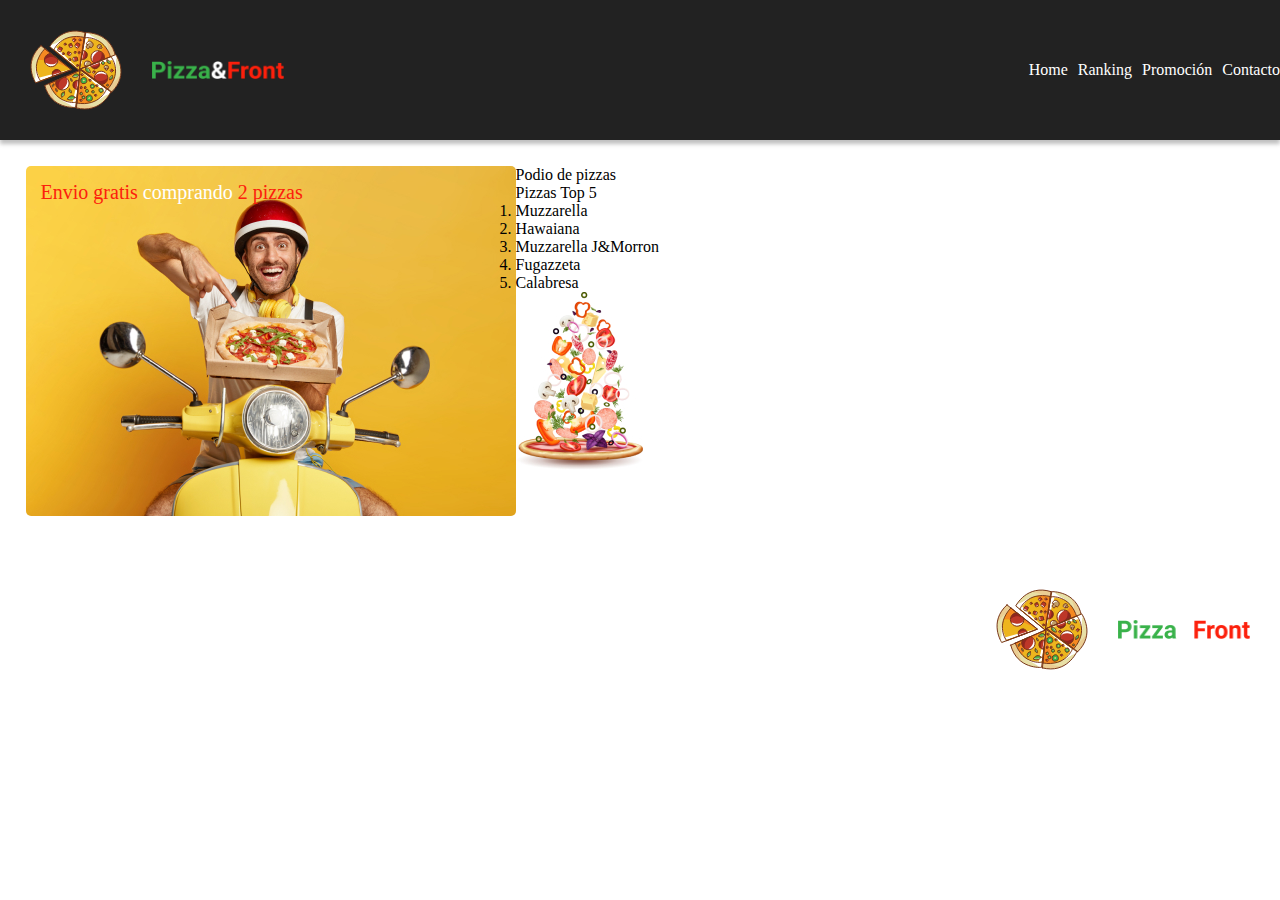
==== Clase 11/index.html @ 7b9bbc5e "Agregado de archivos por primera vez" ====
<!DOCTYPE html>
<html lang="en">
  <head>
    <meta charset="UTF-8" />
    <meta http-equiv="X-UA-Compatible" content="IE=edge" />
    <meta name="viewport" content="width=device-width, initial-scale=1.0" />
    <link rel="stylesheet" href="./styles.css">
    <title>Clase 11 - Pizza&Front (Flex)</title>
  </head>
  <body>
    <header>
      <div class="logo header">
        <img src="./img/VectorPizza.svg" class="logo vector" alt="" />
        <img src="./img/Pizza&Front.png" class="logo text" alt="" />
      </div>
      <nav class="navbar header">
        <ul>
          <li>Home</li>
          <li>Ranking</li>
          <li>Promoción</li>
          <li>Contacto</li>
        </ul>
      </nav>
    </header>

    <main>
      <div class="delivery">
        <span class="delivery-text">
          Envio gratis <span class="delivery-text-white">comprando</span> 2 pizzas
        </span>
      </div>
      <div class="podium">
        <span class="podium-title">Podio de pizzas</span>
        <div class="podium-container">
            <div class="podium-container box-1">
                <span>Pizzas Top 5</span> 
                <ol>
                  <li>Muzzarella</li>
                  <li>Hawaiana</li>
                  <li>Muzzarella J&Morron</li>
                  <li>Fugazzeta</li>
                  <li>Calabresa</li>
                </ol>
            </div>
            <img src="./img/PizzaFalling.jpg" alt="" class="podium-container box-2">
        </div>
      </div>
    </main>

    <footer>
      <nav class="navbar footer">
        <ul>
          <li>Home</li>
          <li>Ranking</li>
          <li>Promoción</li>
          <li>Contacto</li>
        </ul>
      </nav>
      <div class="logo footer">
        <img src="./img/VectorPizza.svg" class="logo vector" alt="" />
        <img src="./img/Pizza&Front.png" class="logo text" alt="" />
      </div>
    </footer>
  </body>
</html>
---- Clase 11/styles.css ----
* {
    margin: 0;
    padding: 0;
    box-sizing: border-box;
}
body {
    font-family: Roboto;
}
header {
    display: flex;
    background-color: #222222;
    justify-content: space-between;
    align-items: center;
    box-shadow: 0px 4px 4px rgba(0, 0, 0, 0.25);
}

/* Logo Global */
.logo {
    display: flex;
    margin: 15px;
}
.logo.text {
    width: 132px;
}
.logo.vector {
    width: 92px;
}

/* Logo Header */

.logo.header {
    justify-content: center;
    align-items: center;
}

/* Logo Footer */

.logo.footer {
    justify-content: flex-end;
    align-items: center;
}

.navbar ul {
    display: flex;
    list-style-type: none;
    gap: 10px;
    color: white;
}

/* Main */

main {
    display: flex;
    flex-wrap: wrap;
    padding: 2%;
}
.delivery {
    background-image: url(./img/delivery.jpg);
    background-repeat: no-repeat;
    background-size: cover;
    width: 490px;
    height: 350px;
    border-radius: 5px;
    padding-top: 15px;
    padding-left: 15px;
}
.delivery-text {
    display: flex;
    gap: 5px;
    color: #FC200C;
    font-size: 20px;
}
.delivery-text-white {
    color: white;
}
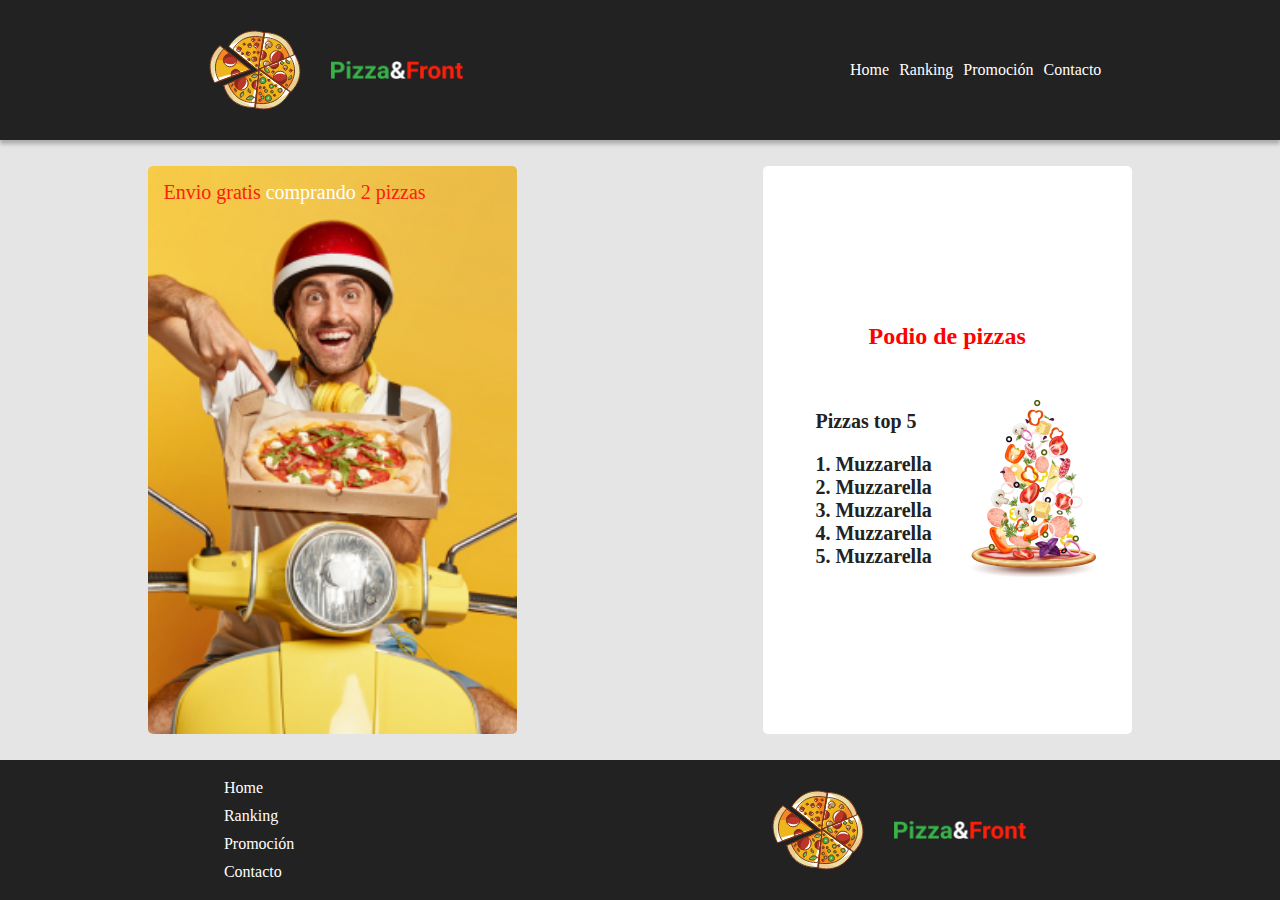
==== commit 094e7cf4: "Cambios 9/11/22" ====
--- a/Clase 11/index.html
+++ b/Clase 11/index.html
@@ -4,7 +4,7 @@
     <meta charset="UTF-8" />
     <meta http-equiv="X-UA-Compatible" content="IE=edge" />
     <meta name="viewport" content="width=device-width, initial-scale=1.0" />
-    <link rel="stylesheet" href="./styles.css">
+    <link rel="stylesheet" href="./styles.css" />
     <title>Clase 11 - Pizza&Front (Flex)</title>
   </head>
   <body>
@@ -26,23 +26,28 @@
     <main>
       <div class="delivery">
         <span class="delivery-text">
-          Envio gratis <span class="delivery-text-white">comprando</span> 2 pizzas
+          Envio gratis <span style="color:white;">comprando</span> 2
+          pizzas
         </span>
       </div>
       <div class="podium">
-        <span class="podium-title">Podio de pizzas</span>
-        <div class="podium-container">
-            <div class="podium-container box-1">
-                <span>Pizzas Top 5</span> 
-                <ol>
-                  <li>Muzzarella</li>
-                  <li>Hawaiana</li>
-                  <li>Muzzarella J&Morron</li>
-                  <li>Fugazzeta</li>
-                  <li>Calabresa</li>
-                </ol>
+        <div class="podium-title">Podio de pizzas</div>
+        <div class="container">
+          <!-- Box 1 -->
+            <div class="container box-1">
+              <span>Pizzas top 5</span>
+              <ol>
+                <li>Muzzarella</li>
+                <li>Muzzarella</li>
+                <li>Muzzarella</li>
+                <li>Muzzarella</li>
+                <li>Muzzarella</li>
+              </ol>
             </div>
-            <img src="./img/PizzaFalling.jpg" alt="" class="podium-container box-2">
+            <!-- Box 2 -->
+            <div class="container box-2">
+              <img src="./img/PizzaFalling.jpg" alt="">
+            </div>  
         </div>
       </div>
     </main>
--- a/Clase 11/styles.css
+++ b/Clase 11/styles.css
@@ -5,11 +5,15 @@
 }
 body {
     font-family: Roboto;
+    background-color: #E5E5E5;
+    display: flex;
+    flex-direction: column;
+    min-height: 100vh;
 }
 header {
     display: flex;
     background-color: #222222;
-    justify-content: space-between;
+    justify-content: space-around;
     align-items: center;
     box-shadow: 0px 4px 4px rgba(0, 0, 0, 0.25);
 }
@@ -51,25 +55,85 @@
 
 main {
     display: flex;
-    flex-wrap: wrap;
-    padding: 2%;
+    justify-content: space-around;
+    margin: 2%;
+    flex-grow: 1;
 }
+
+/* Box 1 - Free Delivery */
+
 .delivery {
     background-image: url(./img/delivery.jpg);
     background-repeat: no-repeat;
     background-size: cover;
-    width: 490px;
-    height: 350px;
+    background-position: center;
+    width: 30%;
+    height: auto;
     border-radius: 5px;
     padding-top: 15px;
     padding-left: 15px;
 }
 .delivery-text {
     display: flex;
+    align-items: center;
+    flex-wrap: wrap;
     gap: 5px;
     color: #FC200C;
     font-size: 20px;
+    font-weight: 500;
 }
-.delivery-text-white {
-    color: white;
+
+/* Box 2 - Pizza Podium */
+
+.podium {
+    display: flex;
+    flex-wrap: wrap;
+    flex-direction: column;
+    justify-content: center;
+    width: 30%;
+    height: auto;
+    background-color: white;
+    padding: 25px;
+    border-radius: 5px;
+}
+.podium-title {
+    display: flex;
+    flex-wrap: wrap;
+    width: 100%;
+    color: red;
+    font-size: 24px;
+    font-weight: 700;
+    justify-content: center;
+    margin-bottom: 50px;
+}
+.container {
+    display: flex;
+    flex-wrap: wrap;
+    justify-content: space-around;
+
+}
+.box-1 {
+    flex-direction: column;
+    color: #222222;
+    font-weight: 700;
+    font-size: 20px;
+    list-style-position: inside;
+}
+.box-2 {
+    align-items: center;
+    justify-content: center;
+    width: 92px;
+}
+
+footer {
+    display: flex;
+    flex-grow: 0;
+    flex-shrink: 0;
+    justify-content: space-around;
+    align-items: center;
+    background-color: #222222;
+}
+
+.navbar.footer ul {
+    flex-direction: column;
 }